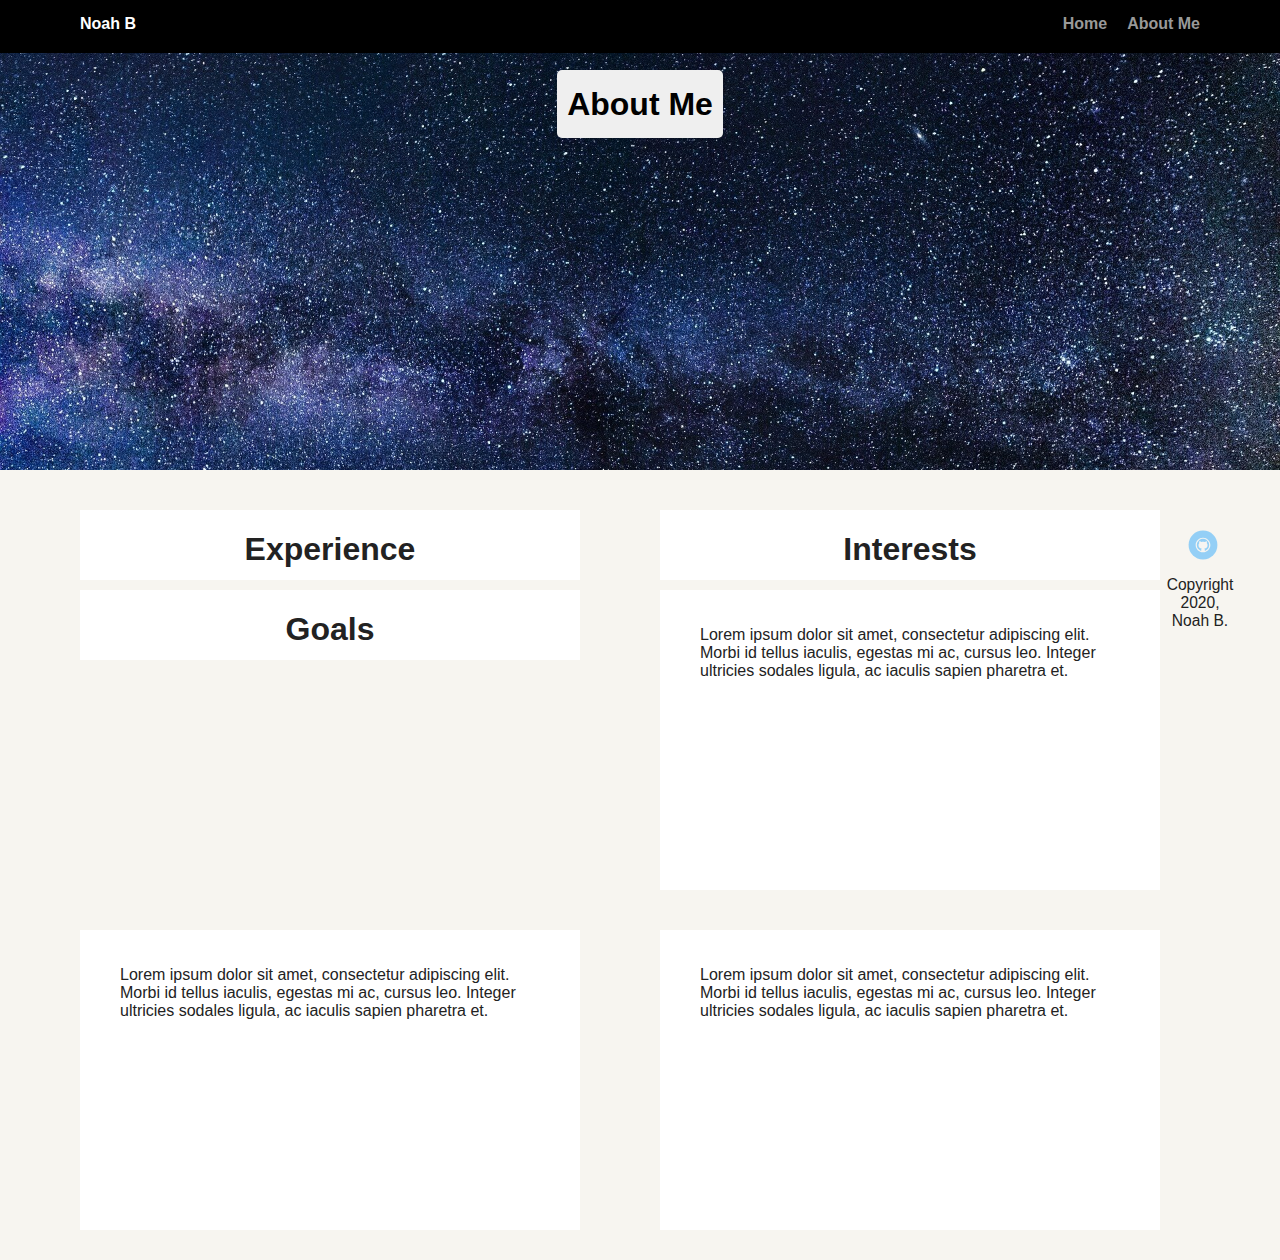
==== about.html @ ddf08f7f "Add files via upload" ====
<!DOCTYPE html>
<html>
    <head>
        <title>Noah B's First Project</title>
        <link rel="stylesheet" href="styles.css">
    </head>
    <body>
        <div class="main-nav">
            <ul class="nav">
              <li class="name">Noah B</li>
              <li><a href="index.html">Home</a></li>
              <li><a href="about.html">About Me</a></li>
            </ul>
        </div>
        <header class = "sub">
            <h1 class = "tag name">About Me</h1>
          </header>
        <section class = "boxes";>
        <h1>Experience</h1>
        </section>
        <section class = "boxes">
            <h1>Interests</h1>
        </section>
        <section class = "boxes">
            <h1>Goals </h1>
        </section>
        <article class = "goals">
            <p>Lorem ipsum dolor sit amet, consectetur adipiscing elit. Morbi id tellus iaculis, egestas mi ac, cursus leo. Integer ultricies sodales ligula, ac iaculis sapien pharetra et. </p>
        </article>
        <article class = "goals">
            <p>Lorem ipsum dolor sit amet, consectetur adipiscing elit. Morbi id tellus iaculis, egestas mi ac, cursus leo. Integer ultricies sodales ligula, ac iaculis sapien pharetra et. </p>
        </article>
        <article class = "goals">
            <p>Lorem ipsum dolor sit amet, consectetur adipiscing elit. Morbi id tellus iaculis, egestas mi ac, cursus leo. Integer ultricies sodales ligula, ac iaculis sapien pharetra et. </p>
        </article>
    </body>
    <footer>
        <ul>
  
          <li><a href="https://github.com/NBarnacle" class="social github">Github</a></li>
        </ul>
        <p class="copyright">Copyright 2020, Noah B.</p>
      </footer>
</html>
---- styles.css ----
/* Global Layout Set-up */
* { 
  box-sizing: border-box;
}
  
body {
  margin: 0;
  padding: 0;
  text-align: center;
  font-family: 'Roboto', sans-serif;
  color: #222;
  background: #f7f5f0;
}
/* Link Styles */

a {
  text-decoration: none;
  color: #999;
}
a:hover {
  color: #6633ff;
}

/* Section Styles */

.main-nav {
  width: 100%;
  background: black;
  min-height: 30px;
  padding: 10px;
  position: fixed;
  text-align: center;
}
.nav {
  display: flex;
  justify-content: space-around;
  font-weight: 700;
  list-style-type: none;
  margin: 0 auto;
  padding: 0;
}

.nav .name {
    display: block;
    margin-right: auto;
    color: white;
}
.nav li {
  padding: 5px 10px 10px 10px;
}
.nav a {
  transition: all .5s;
}
.nav a:hover {
  color: white
}

header {
  text-align: center;
  background: url('images/space.jpg') no-repeat top center ;
  background-size: cover;
  overflow: hidden;
  padding-top: 60px;
  margin-bottom:30px;
}
.sub{
  text-align: center;
  
}
.boxes{
  width: 500px;
  height:70px;
  background: white;
  margin-left: 80px;
  margin-top:10px;
  float:left; 
}

.goals{
  width: 500px;
  height:300px;
  background: white;
  margin-left: 80px;
  margin-top:10px;
  float:left; 
  padding: 20px 40px 40px;
  text-align: left;
  margin-bottom:30px;
}
header {
  line-height: 1.5;
}
header .profile-image {
  margin-top: 50px;
  width: 150px;
  height: 150px;
  border-radius: 50%;
  border: 3px solid white;
  transition: all .5s;
}
header .profile-image:hover {
  transform: scale(1.2) rotate(5deg);
}
.tag {
  background-color: #efefef;
  color: black;
  padding: 10px;
  border-radius: 5px;
  display: table;
  margin: 10px auto;
} 
.location {
  background-color: #222;
  color: yellow;
}
.card {
  margin: 30px;
  padding: 20px 40px 40px;
  max-width: 500px;
  text-align: left;
  background: #fff;
  border-bottom: 4px solid #ccc;
  border-radius: 6px;
  transition: all .5s;
}
.card:hover {
  border-color: #ff99ff;
}

ul.skills {
  padding: 0;
  text-align: center;
}

.skills li {
  border-radius: 6px;
  display: inline-block;
  background: #ff9904;
  color: white;
  padding: 5px 10px;
  margin: 2px;
}

.skills li:nth-child(odd) {
  background: #0399ff;
}

footer {
  width: 100%;
  min-height: 30px;
  padding: 20px 0 40px 20px;
}

footer .copyright {
  top: -8px;
  font-size: .75em;
}

footer ul {
  list-style-type: none;
  margin: 0;
  padding: 0;
}

footer ul li {
  display: inline-block;
}

a.social {
  display: inline-block;
  text-indent: -9999px;
  margin-left: 5px;
  width: 30px;
  height: 30px;
  background-size: 30px 30px;
  opacity: .4;
  transition: all .5s;
}
a.twitter {
  background-image: url(images/twitter.svg);
}
a.linkedin {
  background-image: url(images/linkedin.svg);
}
a.github {
  background-image: url(images/github.svg);
}
a.social:hover {
  opacity: 1;
}
.clearfix {
  clear: both;
}

/* Styles for larger screens */
@media screen and (min-width: 720px) {
  
  .flex {
      display: -ms-flexbox;      /* TWEENER - IE 10 */
      display: flex; 
      max-width: 1200px;
      -ms-flex-pack: distribute;
      justify-content: space-around;
      margin: 0 auto;
  }

  header {
    min-height: 470px;
  }

  .nav {
    max-width: 1200px;
    padding: 0 30px;
  }


  main {
    padding-top: 20px;
  }

  main p {
    line-height: 1.6em;
  }

  footer {
    font-size: 1.3em;
    max-width: 1200px;
    margin: 40px auto;
  }

}
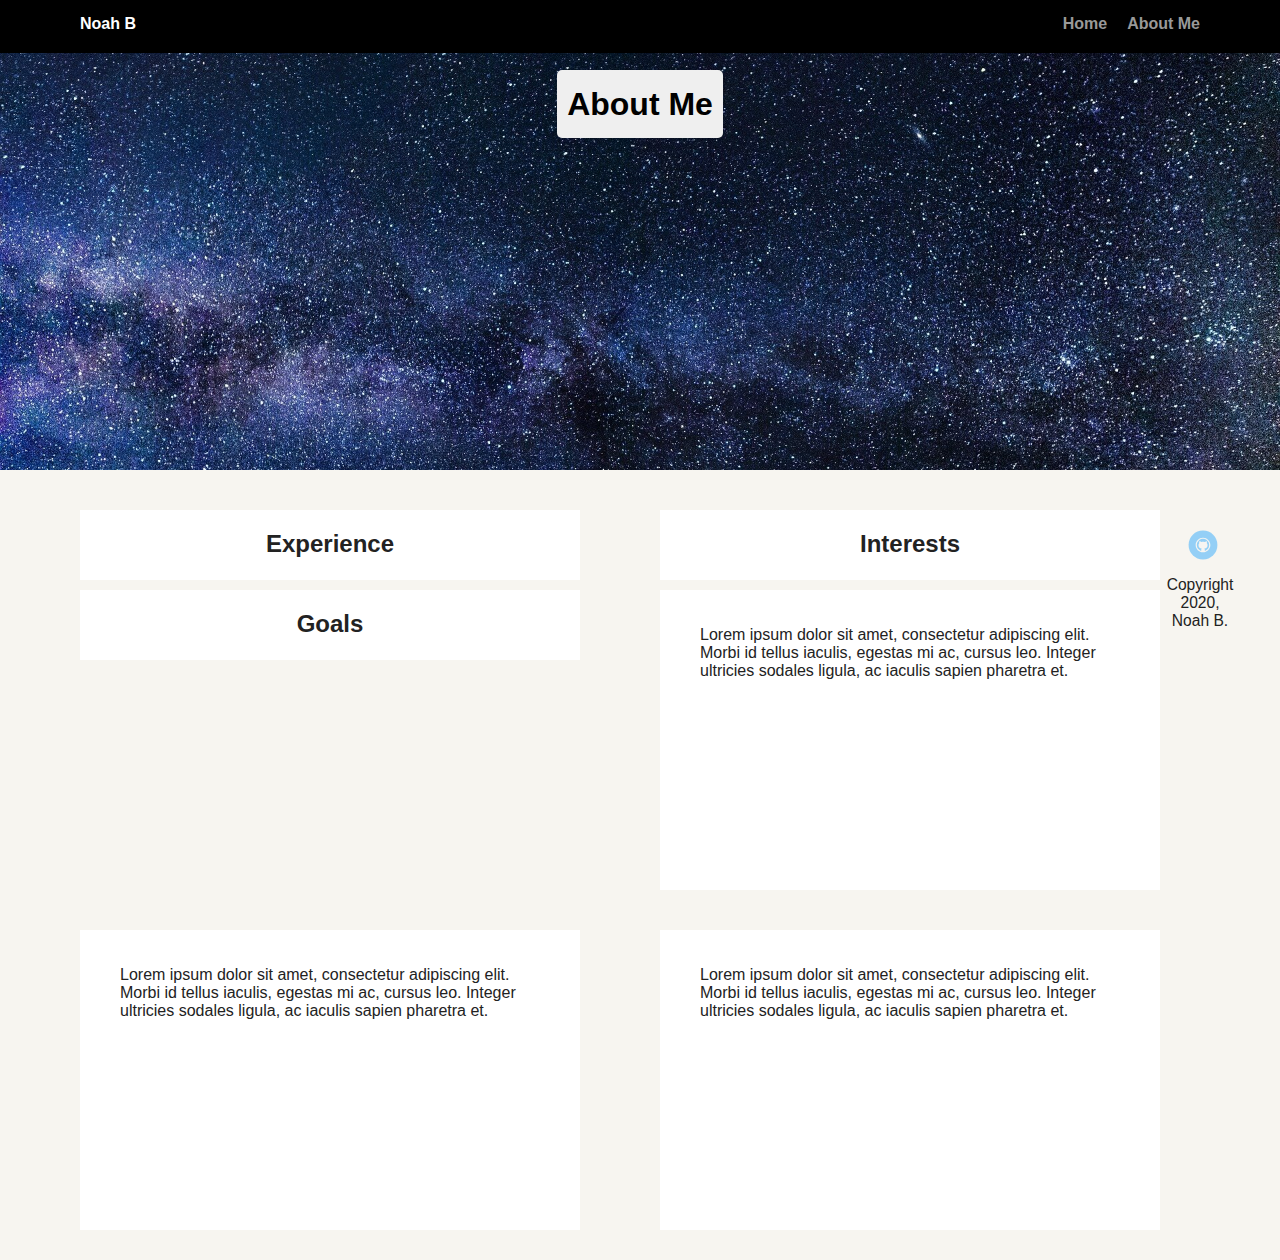
==== commit cf800073: "Add files via upload" ====
--- a/about.html
+++ b/about.html
@@ -15,30 +15,30 @@
         <header class = "sub">
             <h1 class = "tag name">About Me</h1>
           </header>
-        <section class = "boxes";>
-        <h1>Experience</h1>
+        <section class = "boxes">
+        <h2>Experience</h2>
         </section>
         <section class = "boxes">
-            <h1>Interests</h1>
+            <h2>Interests</h2>
         </section>
         <section class = "boxes">
-            <h1>Goals </h1>
+            <h2>Goals </h2>
         </section>
-        <article class = "goals">
+        <div class = "goals">
             <p>Lorem ipsum dolor sit amet, consectetur adipiscing elit. Morbi id tellus iaculis, egestas mi ac, cursus leo. Integer ultricies sodales ligula, ac iaculis sapien pharetra et. </p>
-        </article>
-        <article class = "goals">
+        </div>
+        <div class = "goals">
             <p>Lorem ipsum dolor sit amet, consectetur adipiscing elit. Morbi id tellus iaculis, egestas mi ac, cursus leo. Integer ultricies sodales ligula, ac iaculis sapien pharetra et. </p>
-        </article>
-        <article class = "goals">
+        </div>
+        <div class = "goals">
             <p>Lorem ipsum dolor sit amet, consectetur adipiscing elit. Morbi id tellus iaculis, egestas mi ac, cursus leo. Integer ultricies sodales ligula, ac iaculis sapien pharetra et. </p>
-        </article>
+        </div>
+        <footer>
+            <ul>
+      
+              <li><a href="https://github.com/NBarnacle" class="social github">Github</a></li>
+            </ul>
+            <p class="copyright">Copyright 2020, Noah B.</p>
+          </footer>
     </body>
-    <footer>
-        <ul>
-  
-          <li><a href="https://github.com/NBarnacle" class="social github">Github</a></li>
-        </ul>
-        <p class="copyright">Copyright 2020, Noah B.</p>
-      </footer>
 </html>